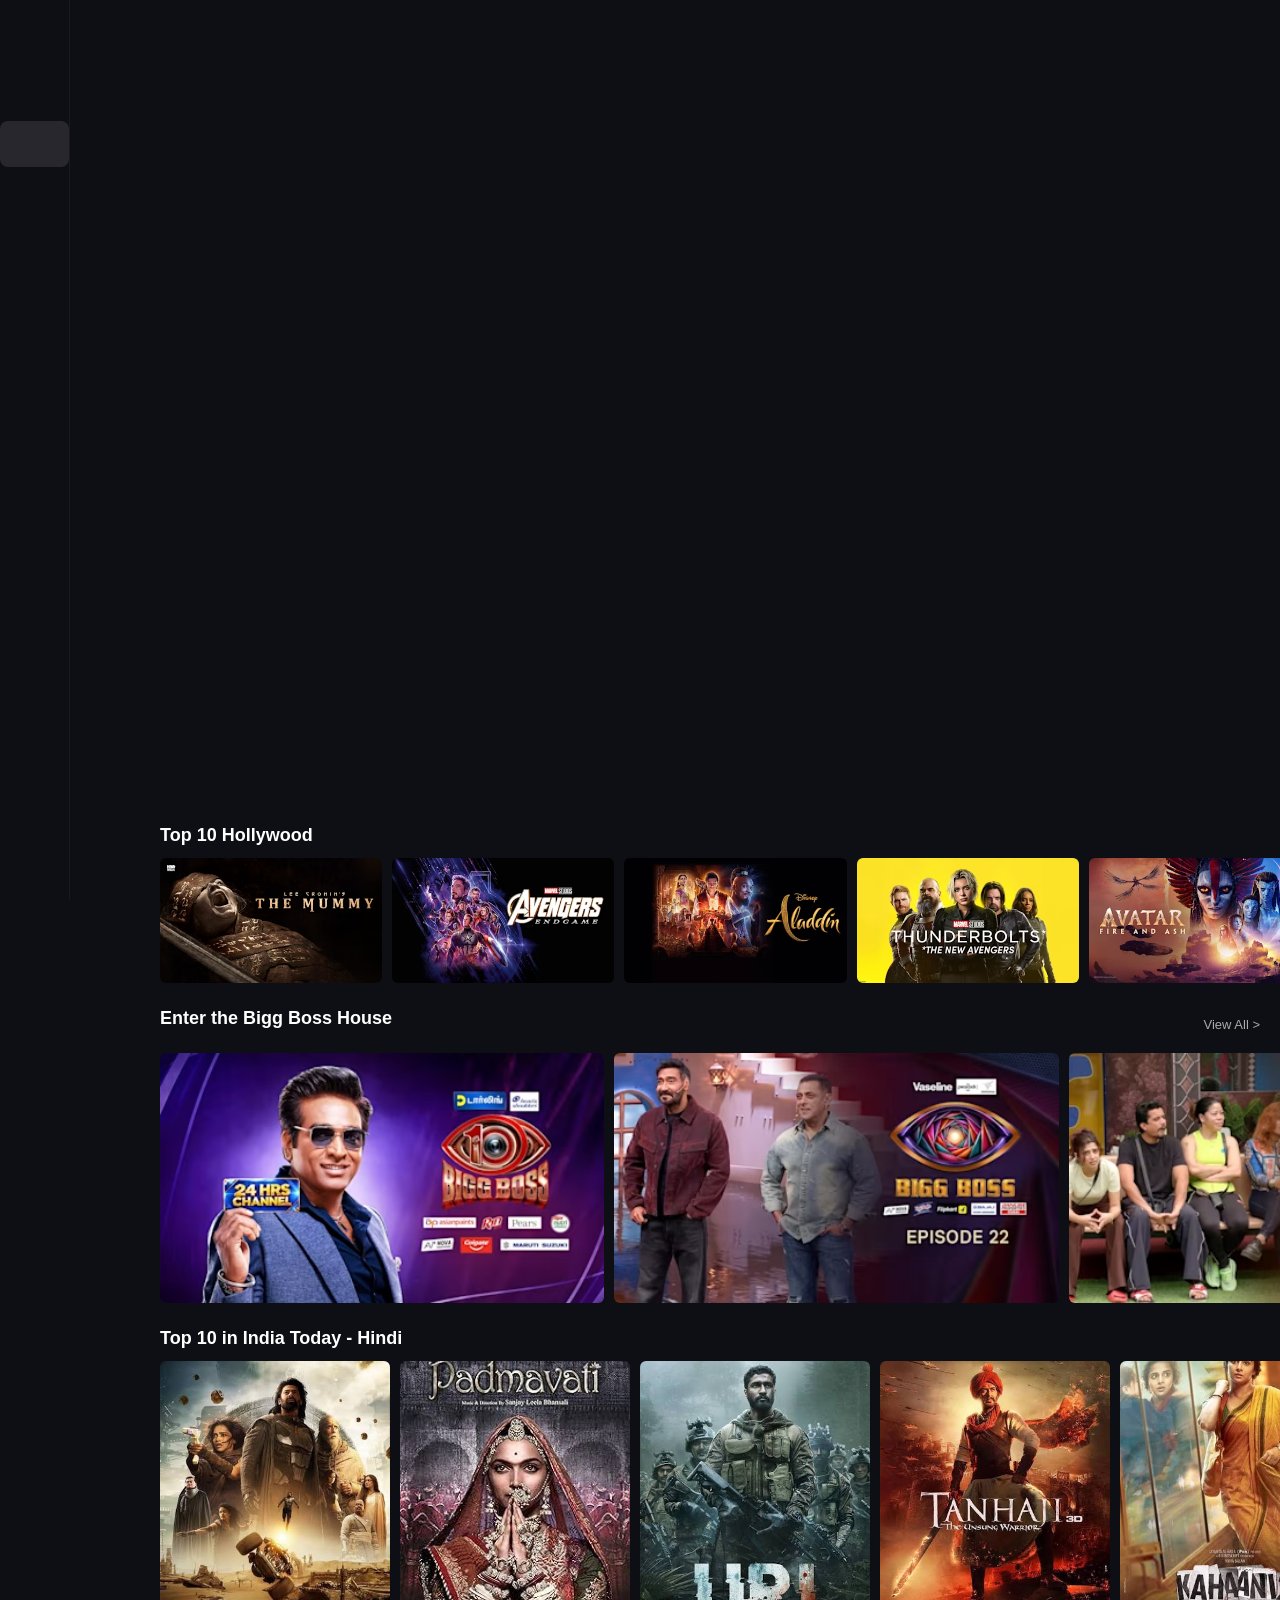
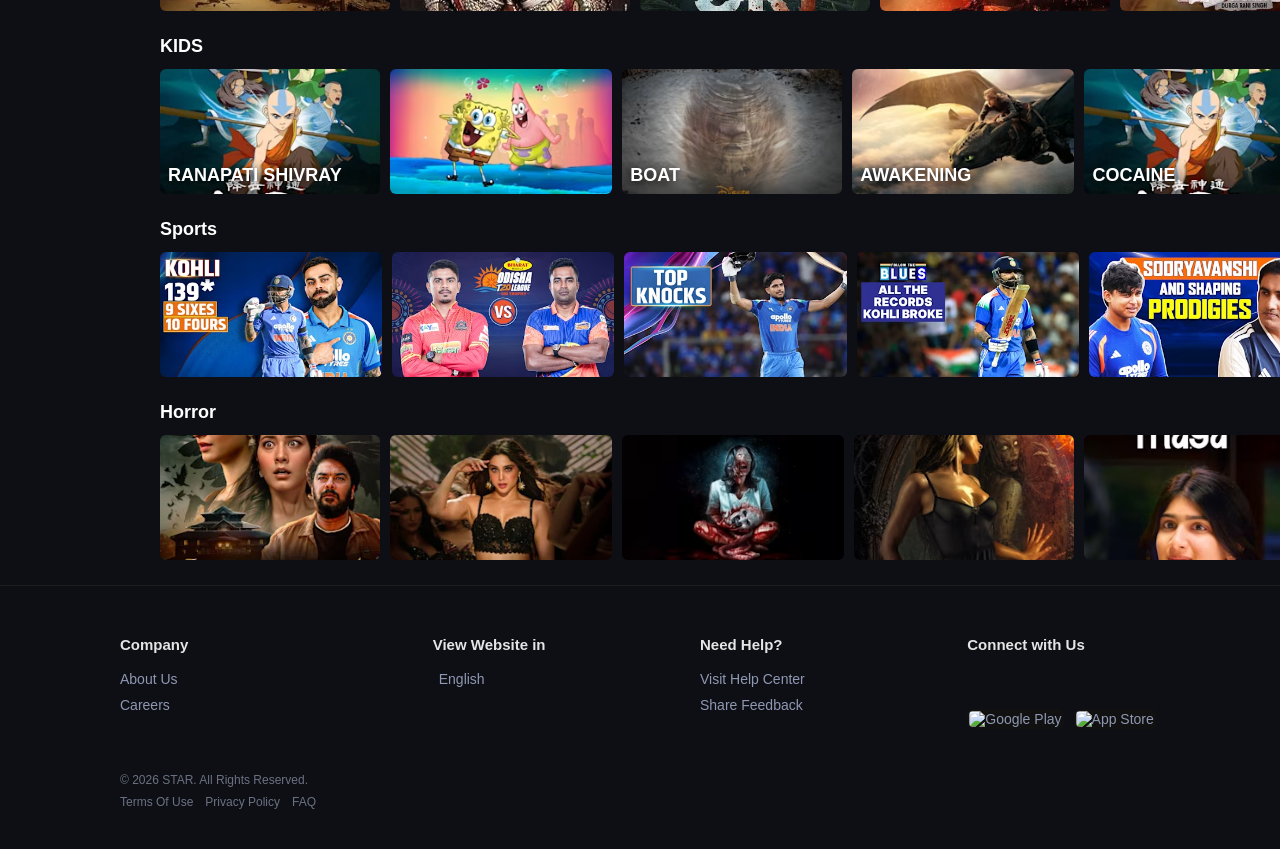
==== home.html @ f5990bc9 "work" ====
<!DOCTYPE html>
<html>
<head>
  <link rel="stylesheet" href="./home.css">
  <link rel="stylesheet" href="https://cdnjs.cloudflare.com/ajax/libs/font-awesome/7.0.1/css/all.css">
</head>
<body>
  <div class="hero-slider">
    
    <!-- Slide 1 - First vara poster -->
    <div class="slide s1">
      <div class="content">
        <h1>MANGO PACHCHA</h1>
        <p class="meta">2026 • A • 1h 29m • 5 Languages</p>
        <p class="desc">A simple CD seller inherits a hidden empire of dirty politics and crime.</p>
        <p class="tags">Action | Crime | Thriller</p>
        <button class="watch">▶ Watch Now</button>
      </div>
    </div>

    <!-- Slide 2 - Auto va maarum -->
    <div class="slide s2">
      <div class="content">
        <h1>STRANGER THINGS</h1>
        <p class="meta">2025 • U/A 16+ • 4 Seasons</p>
        <p class="desc">When a young boy vanishes, a small town uncovers a mystery.</p>
        <p class="tags">Sci-Fi | Thriller | Drama</p>
        <button class="watch">▶ Watch Now</button>
      </div>
    </div>

  </div>
           <!-- ASIDE -->
  <aside class="sidebar">
    <div class="logo">
     
      <span class="logo-text"><img src="https://occ.a.nflxso.net/dnmt/api/v6/iL4oJVDYZ8KLSrJ6eG2OwtghbfQ/AAAAAdEhm1UzVexHjKqFOP9W6E2UVtkWFvL-vdxIEbTU81rsqNuPmDDy_dQvmQ85ath49JBruVV4aGQA3gY2Dl5SiqFf-AEwPAZBTNkW8FMxGXpDN2mHrf8KlRRiddj1P422ZW1eZkZNWLTd.svg" class="netlogo"></span>
    </div>

    <nav class="menu">
      <a href="#" class="active">
        <i class="fa-regular fa-house" style="color:red;"></i>
        <span>Home</span>
      </a>
      <a href="./search.html">
        <i class="fa-solid fa-magnifying-glass"></i>
        <span>Search</span>
      </a>
      <a href="./tv.html">
        <i class="fa-solid fa-tv"></i>
        <span>TV</span>
      </a>
      <a href="./movie.html">
        <i class="fa-solid fa-clapperboard"></i>
        <span>Movies</span>
      </a>
      <a href="./sports.html">
        <i class="fa-solid fa-baseball-bat-ball"></i>
        <span>Sports</span>
      </a>

      <a href="./login.html" class="bottom">
        <i class="fa-regular fa-user"></i>
        <span>My Space</span>
      </a>
    </nav>
  </aside>

      <!-- main section -->

      <main class="main">

    <!-- ROW 1: Top Banner Row da -->
    <div class="row">
        <h3>Top 10 Hollywood</h3>
      <div class="cards">
        <div class="card"><img src="./netflix_img/fistrow01.AVIF"></div>
        <div class="card"><img src="./netflix_img/fistrow04.WEBP"></div>
        <div class="card"><img src="./netflix_img/fistrow06.WEBP"></div>
        <div class="card"><img src="./netflix_img/fistrow02.AVIF"></div>
        <div class="card"><img src="./netflix_img/fistrow03.AVIF"></div>
        <div class="card"><img src="./netflix_img/fistrow05.AVIF"></div>
      </div>
    </div>

    <!-- ROW 2: Enter the Bigg Boss House - UN SCREENSHOT ROW DA -->
    <div class="row">
      <div class="row-header">
        <h3>Enter the Bigg Boss House</h3>
        <span>View All ></span>
      </div>
      <div class="cards">

        <div class="card small">
          <img src="./netflix_img/1789157990804-hbigg1.AVIF">
          
        </div>

        <div class="card small">
          <img src="./netflix_img/1790520271827-hbigg4.AVIF">
          
        </div>

        <!-- HOVER CARD - ITHU THAAN NEE KAAMICHA PERIYA CARD DA -->
        <div class="card small hover-active">
          <img src="./netflix_img/1790357473121-hBIGG3.AVIF">
          

          <!-- Mouse vecha perusa varum card da -->
          <div class="preview">
            <div class="preview-img">
              <img src="./netflix_img/1790520271827-hbigg4.AVIF">
              <span class="live">24 HRS CHANNEL</span>
              <i class="fa-solid fa-play play-btn"></i>
            </div>
            <div class="preview-info">
              <h4>BBS20: 24 HRS Channel [Deferred]</h4>
              
            </div>
          </div>
        </div>

        <div class="card small">
          <img src="https://image.tmdb.org/t/p/w300/x2RS3uTcsJJ9IfjNPcgDmukoEcQ.jpg">
          
        </div>

        <div class="card small">
          <img src="https://image.tmdb.org/t/p/w300/8Gxv8gSFCU0XGDykEGv7zR1n2ua.jpg">
         
        </div>

      </div>
    </div>

    <!-- ROW 3: Top 10 in India Today -->
    <div class="row">
      <h3>Top 10 in India Today - Hindi</h3>
      <div class="cards">
        <div class="card small"><img src="./netflix_img/hindi.JPEG"></div>
        <div class="card small"><img src="./netflix_img/hindi01.JPEG"></div>
        <div class="card small"><img src="./netflix_img/hindi02.JPEG"></div>
        <div class="card small"><img src="./netflix_img/hindi03.JPEG"></div>
        <div class="card small"><img src="./netflix_img/hindi06.JPEG"></div>
      </div>
    </div>

      <!-- 4row -->
       <div class="row">
        <h3>KIDS</h3>
      <div class="cards">
        <div class="card"><img src="./netflix_img/kids01.WEBP"><span class="tag">RANAPATI SHIVRAY</span></div>
        <div class="card"><img src="netflix_img/kids02.AVIF"></div>
        <div class="card"><img src="./netflix_img/KIDS04.AVIF"><span class="tag">BOAT</span></div>
        <div class="card"><img src="./netflix_img/kids06.AVIF"><span class="tag">AWAKENING</span></div>
        <div class="card"><img src="./netflix_img/kids01.WEBP"><span class="tag">COCAINE</span></div>
        <div class="card"><img src="./netflix_img/kids05.WEBP"><span class="tag">D BLOCK</span></div>
      </div>
    </div>

  

          <!-- 5th ROW -->
           <div class="row">
        <h3>Sports</h3>
      <div class="cards">
        <div class="card"><img src="./netflix_img/cricket2.AVIF"></div>
        <div class="card"><img src="./netflix_img/cricket3.AVIF"></div>
        <div class="card"><img src="./netflix_img/cricket4.AVIF"></div>
        <div class="card"><img src="./netflix_img/cricket5.AVIF"></div>
        <div class="card"><img src="./netflix_img/cricket6.AVIF"></div>
        <div class="card"><img src="./netflix_img/kids05.WEBP"></div>
      </div>
    </div>
    
         <!-- 6th row -->

 <div class="row">
        <h3>Horror</h3>
      <div class="cards">
        <div class="card"><img src="./netflix_img/horror1.WEBP"></div>
        <div class="card"><img src="./netflix_img/horror2.WEBP"></div>
        <div class="card"><img src="./netflix_img/horror3.AVIF"></div>
        <div class="card"><img src="./netflix_img/horror4.AVIF"></div>
        <div class="card"><img src="./netflix_img/horror5.AVIF"></div>
        <div class="card"><img src="./netflix_img/ho01.AVIF"></div>
      </div>
    </div>


</main>
</div>

<!-- footer -->
  <footer class="footer">
  <div class="footer-top">
    
    <div class="col">
      <h4>Company</h4>
      <a href="#">About Us</a>
      <a href="#">Careers</a>
      <div class="copy">
        <p>© 2026 STAR. All Rights Reserved.</p>
        <div class="links">
          <a href="#">Terms Of Use</a>
          <a href="#">Privacy Policy</a>
          <a href="#">FAQ</a>
        </div>
      </div>
    </div>

    <div class="col">
      <h4>View Website in</h4>
      <a href="#" class="lang"><i class="fa-solid fa-check"></i> English</a>
    </div>

    <div class="col">
      <h4>Need Help?</h4>
      <a href="#">Visit Help Center</a>
      <a href="#">Share Feedback</a>
    </div>

    <div class="col right">
      <h4>Connect with Us</h4>
      <div class="social">
        <a href="#"><i class="fa-brands fa-facebook-f"></i></a>
        <a href="#"><i class="fa-brands fa-x-twitter"></i></a>
      </div>
      <div class="stores">
        <a href="#"><img src="https://upload.wikimedia.org/wikipedia/commons/7/78/Google_Play_Store_badge_EN.svg" alt="Google Play"></a>
        <a href="#"><img src="https://developer.apple.com/assets/elements/badges/download-on-the-app-store.svg" alt="App Store"></a>
      </div>
    </div>

  </div>
  </footer> 



  


   

</body>
</html>
---- home.css ----
*{margin:0; padding:0; box-sizing:border-box;}
body{background:#0f1014; color:white; font-family:Arial;}

.hero-slider{
  position:relative;
  width:100%;
  height:90vh;
  overflow:hidden;
  margin-left: 55px;
}

.slide{
  position:absolute;
  top:0; left:0;
  width:100%; height:100%;
  background-size:cover;
  background-position:center;
  display:flex;
  align-items:center;
  padding-left:80px;
  opacity:0; /* First la hide da */
}

/* Background Images da */
.s1{background-image: linear-gradient(90deg, #0f1014 25%, transparent 70%), url('https://image.tmdb.org/t/p/original/56v2KjBlU4XaOv9rVYEQypROD7P.jpg');}
.s2{background-image: linear-gradient(90deg, #0f1014 25%, transparent 70%), url('https://image.tmdb.org/t/p/original/x2RS3uTcsJJ9IfjNPcgDmukoEcQ.jpg');}

/* MAIN ANIMATION DA ITHU THAAN! */
.s1{
  animation: slideShow 8s infinite;
}
.s2{
  animation: slideShow 8s infinite;
  animation-delay: 4s; /* 4 sec ku aprom varum da */
}

@keyframes slideShow{
  0% { opacity:0; transform: scale(1); }
  10% { opacity:1; }
  45% { opacity:1; transform: scale(1.05); } /* Zoom effect da */
  50% { opacity:0; }
  100% { opacity:0; }
}

.content{max-width:550px; z-index:2;}
.content h1{font-size:55px; font-weight:900; letter-spacing:2px; animation: textUp 1s;}
.meta{color:#aaa; margin:10px 0;}
.desc{margin:15px 0; color:#ddd; line-height:1.5;}
.tags{font-weight:bold; margin-bottom:20px;}
.watch{
  background-color: red;
  border:none; padding:14px 40px; color:white;
  font-size:18px; font-weight:bold; border-radius:6px; cursor:pointer;
}

.thumb-row{
  position:absolute; bottom:30px; right:30px;
  display:flex; gap:12px; z-index:5;
}
.thumb{
  width:120px; height:68px; border-radius:6px; object-fit:cover;
  border:2px solid transparent; opacity:0.6;
}
.t1{animation: thumbActive 8s infinite;}
.t2{animation: thumbActive 8s infinite; animation-delay: 4s;}

@keyframes thumbActive{
  0%, 45% { border-color:white; opacity:1; transform:scale(1.1); }
  50%, 100% { border-color:transparent; opacity:0.6; transform:scale(1); }
}

@keyframes textUp{
  from{transform:translateY(20px); opacity:0;}
  to{transform:translateY(0); opacity:1;}
}





/* aside */
.sidebar {
  position:fixed;
  top:0; left:0;
  width: 80px; /* First la chinna size da */
  height: 100vh;
  background: #101115;
  padding: 20px 0;
  display:flex;
  flex-direction:column;
  align-items:center;
  transition: all 0.3s ease; /* Smooth animation da ithu */
  overflow:hidden;
  z-index:100;
  border-right: 1px solid #222;
}

/* Mouse mela vecha perusa aagum da */
.sidebar:hover {
  width: 220px; /* Hover panna perusa aagum */
  align-items: flex-start;
  padding-left: 20px;
  background: linear-gradient(90deg, #101115 60%, rgba(16,17,21,0.9));
}

.logo {
  display:flex; align-items:center; gap:10px;
  color:white; font-weight:bold; margin-bottom:40px;
  font-size:20px;
}
.netlogo{
    height:37px;
    display:inline;
    margin-top: 20px;
    margin-left: 30px;
}

.logo-text {
  opacity:0; white-space:nowrap; transition:0.3s;
}
.sidebar:hover .logo-text { opacity:1; }

.menu { display:flex; flex-direction:column; width:100%; gap:5px; }
.menu a {
  display:flex; align-items:center; gap:20px;
  color:#aaa; text-decoration:none;
  padding:14px 10px;
  border-radius:8px;
  transition:0.2s;
  white-space:nowrap;
}
.menu a i { font-size:20px; min-width:30px; text-align:center;color: red; }
.menu a span {
  opacity:0; /* First la text theriyathu da */
  transition:0.3s;
}
.sidebar:hover a span { opacity:1; } /* Hover panna text varum da */

.menu a:hover, .menu a.active {
  color:white;
  background: rgba(255,255,255,0.1);
}
.menu a.active i { color:white; }

.menu .bottom { margin-top: 40px; }

.main {
  margin-left: 80px;
  padding: 50px;
  color:white;
  transition:0.3s;
}
.sidebar:hover ~ .main {
  margin-left: 220px; /* Sidebar virinja content thalli pogum da */
}


/* main section */
*{margin:0; padding:0; box-sizing:border-box;}
body{background:#0e0f15; color:white; font-family:Arial; overflow-x:hidden;}

.app{display:flex;}
.sidebar{
  width:70px; height:100vh; position:fixed; left:0; top:0;
  background:#0e0f15; display:flex; flex-direction:column;
  align-items:center; gap:25px; padding-top:15px; z-index:100;
  border-right:1px solid #1a1a1a;
}
.sidebar i{color:#aaa; font-size:18px; cursor:pointer;}
.sidebar.active i,.sidebar i:hover{color:white;}
.sidebar.logo{color:white; font-size:28px; margin-bottom:10px;}
.sidebar.bottom{margin-top:auto; margin-bottom:30px;}

.main{margin-left:70px; width:calc(100% - 70px); padding:15px 20px 0 30px;}

.row{margin-bottom:25px;margin-left: 60px;}
.row-header{display:flex; justify-content:space-between; align-items:center; margin-bottom:12px;}
.row-header h3{font-size:18px;}
.row-header span{color:#aaa; font-size:13px; cursor:pointer;}
.row h3{margin-bottom:12px; font-size:18px;}

.cards{display:flex; gap:10px; overflow:visible;}

.card{
  position:relative;
  min-width:220px; height:125px; flex-shrink:0;
  border-radius:6px; overflow:hidden; cursor:pointer;
  background:#1a1a1a;
}
.card.small{min-width:230px; height:250px; overflow:visible; background:transparent;}
.card.small img{width:100%; height:135px; object-fit:cover; border-radius:6px;}
.card.small p{font-size:13px; margin-top:8px; line-height:1.3; color:#ddd;}

.card img{width:100%; height:100%; object-fit:cover;}
.tag{position:absolute; bottom:8px; left:8px; font-weight:900; font-size:18px; text-shadow:0 2px 10px black;}

/* PERUSA VARA HOVER PREVIEW DA - MAIN MAGIC */
.preview{
  position:absolute;
  top:50%; left:50%;
  width:340px;
  background:#1a1d29;
  border-radius:8px;
  overflow:hidden;
  transform:translate(-50%, -50%) scale(0);
  opacity:0;
  transition: all 0.3s ease;
  z-index:50;
  box-shadow:0 15px 40px rgba(0,0,0,0.9);
  pointer-events:none;
}
.hover-active:hover.preview{
  transform:translate(-50%, -60%) scale(1);
  opacity:1;
  pointer-events:auto;
}
.preview-img{position:relative; height:190px;}
.preview-img img{width:100%; height:100%; object-fit:cover;}
.preview-img.live{position:absolute; top:10px; right:10px; background:#ffcc00; color:black; font-size:11px; padding:3px 6px; border-radius:3px; font-weight:bold;}
.play-btn{position:absolute; bottom:10px; left:10px; background:rgba(0,0,0,0.6); width:28px; height:28px; border-radius:50%; display:flex; align-items:center; justify-content:center; color:white; font-size:12px;}
.preview-info{padding:12px;}
.preview-info h4{font-size:14px; margin-bottom:6px;}
.preview-info p{font-size:12px; color:#aaa; line-height:1.4;}



/* 4row */
.cards{display:flex; gap:10px; overflow:visible;}

.card{
  position:relative;
  min-width:220px; height:125px; flex-shrink:0;
  border-radius:6px; overflow:hidden; cursor:pointer;
  background:#1a1a1a;
}
.card.small{min-width:230px; overflow:visible; background:transparent;}
.card.small img{width:100%; height:100%; object-fit:cover; border-radius:6px;}
.card.small p{font-size:13px; margin-top:8px; line-height:1.3; color:#ddd;}

.card img{width:100%; height:100%; object-fit:cover;}
.tag{position:absolute; bottom:8px; left:8px; font-weight:900; font-size:18px; text-shadow:0 2px 10px black;}

/* FOOTER */
.footer{
  background:#0e0f15;
  padding:50px 40px 30px 120px; /* Left la sidebar ku edam vituden da */
  border-top:1px solid #1e1e1e;
  color:#a0a0a0;
}

.footer-top{
  display:grid;
  grid-template-columns: 1.2fr 1fr 1fr 1.2fr;
  gap:40px;
}

.col h4{
  color:#e5e5e5;
  font-size:15px;
  font-weight:600;
  margin-bottom:18px;
}

.col a{
  display:block;
  color:#8f98b2;
  text-decoration:none;
  font-size:14px;
  margin-bottom:10px;
  transition:0.2s;
}
.col a:hover{color:white;}

.lang i{font-size:12px; margin-right:6px;}

.copy{
  margin-top:60px;
}
.copy p{
  font-size:12px;
  color:#6a7282;
  margin-bottom:8px;
}
.links{
  display:flex;
  gap:12px;
}
.links a{
  display:inline;
  font-size:12px;
  color:#6a7282;
}

/* Right Side da */
.right{text-align:left;}
.social{
  display:flex;
  gap:18px;
  margin-bottom:28px;
}
.social a{
  font-size:20px;
  color:#e5e5e5;
}
.social a:hover{color:white; transform:scale(1.1);}

.stores{
  display:flex;
  gap:10px;
  align-items:center;
}
.stores img{
  height:40px;
  background:#111;
  border-radius:6px;
  padding:2px;
}

/* ============================= */
/* MEDIA QUERY - RESPONSIVE DA */
/* ============================= */

/* TABLET DA - 1024px ku keela */
@media(max-width: 1024px){
  .hero-slider{height:70vh; margin-left:80px;}
  .content h1{font-size:40px;}
  .cards .card{min-width:180px; height:100px;}
  .card.small{min-width:180px;}
  .card.small img{height:110px;}
  .footer-top{grid-template-columns: 1fr 1fr; gap:30px;}
}

/* MOBILE DA - MAIN MAGIC ITHU THAAN */
@media(max-width: 768px){
  
  /* ASIDE AH BOTTOM KU KONDU VAREN DA - Netflix maari */
  .sidebar{
    top:auto; bottom:0;
    width:100%; height:60px;
    flex-direction:row;
    justify-content:space-around;
    padding:0;
    border-right:none;
    border-top:1px solid #222;
    background:#0e0f15;
  }
  .sidebar:hover{width:100%; padding-left:0; align-items:center;}
  .sidebar .logo{display:none;}
  .sidebar .menu{flex-direction:row; justify-content:space-around; width:100%;}
  .sidebar .menu a{flex-direction:column; gap:4px; padding:8px;}
  .sidebar .menu a span{opacity:1; font-size:10px;}
  .sidebar .menu .bottom{margin-top:0;}
  
  /* MAIN CONTENT FULL WIDTH DA */
  .main{margin-left:0 !important; padding:10px 10px 80px 10px; width:100%;}
  .row{margin-left:0; margin-bottom:18px;}
  
  /* HERO SLIDER MOBILE LA FULL WIDTH */
  .hero-slider{
    margin-left:0;
    height:55vh;
    padding-left:0;
  }
  .slide{padding-left:20px; align-items:flex-end; padding-bottom:60px;}
  .content h1{font-size:28px;}
  .content .desc{font-size:13px; display:-webkit-box; -webkit-line-clamp:2; -webkit-box-orient:vertical; overflow:hidden;}
  .watch{padding:10px 20px; font-size:14px;}
  
  /* CARDS MOBILE LA CHINNA SIZE */
  .cards{gap:8px; overflow-x:auto; scrollbar-width:none;}
  .cards::-webkit-scrollbar{display:none;}
  .cards .card{min-width:140px; height:80px;}
  .card.small{min-width:135px;}
  .card.small img{height:85px;}
  
  /* HOVER PREVIEW MOBILE LA VENDAAM DA */
  .preview{display:none !important;}
  
  /* FOOTER MOBILE LA */
  .footer{padding:20px 15px 90px 15px;}
  .footer-top{grid-template-columns:1fr 1fr; gap:20px;}
  .col h4{font-size:13px;}
  .col a{font-size:12px;}
}

/* CHINNA MOBILE - 480px */
@media(max-width: 480px){
  .hero-slider{height:50vh;}
  .content h1{font-size:22px;}
  .row h3{font-size:15px;}
  .cards .card{min-width:120px; height:70px;}
  .card.small{min-width:115px;}
  .card.small img{height:75px;}
  .footer-top{grid-template-columns:1fr;}
  .right .stores{flex-direction:column; align-items:flex-start;}
}
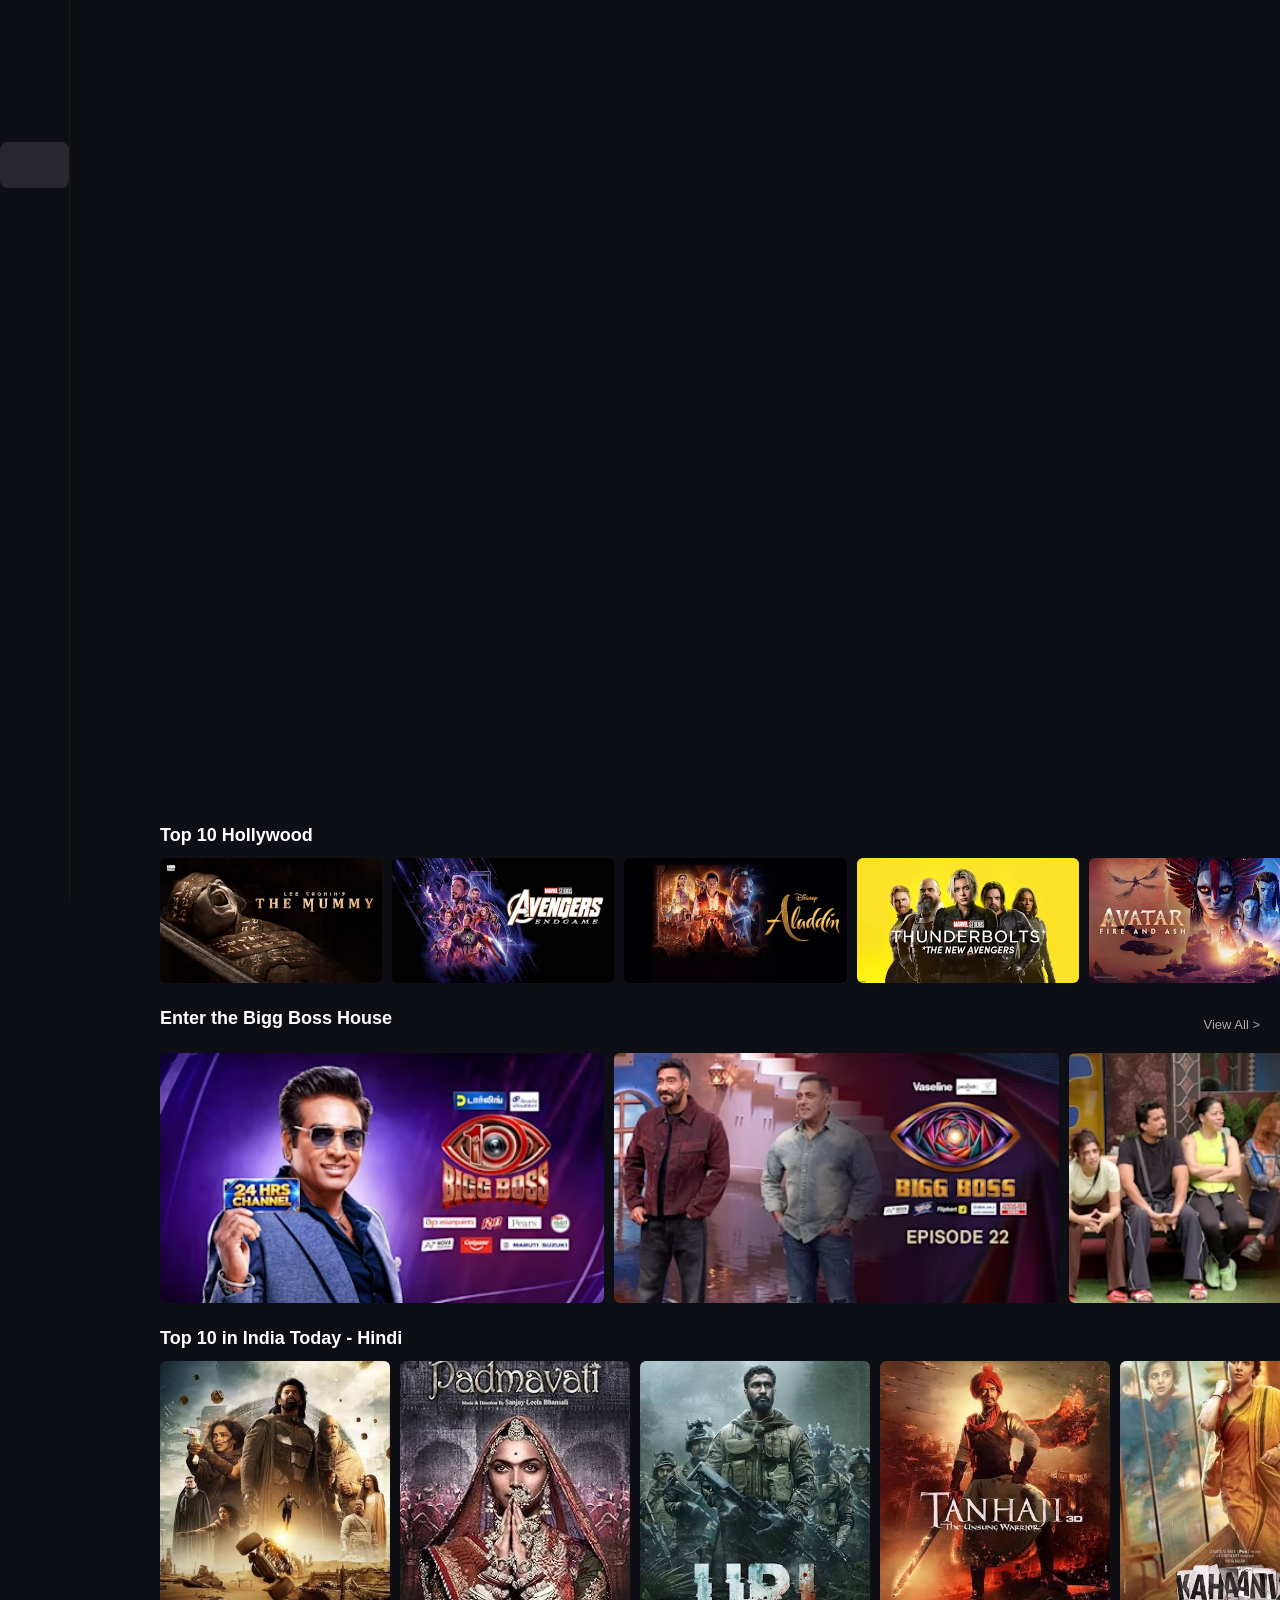
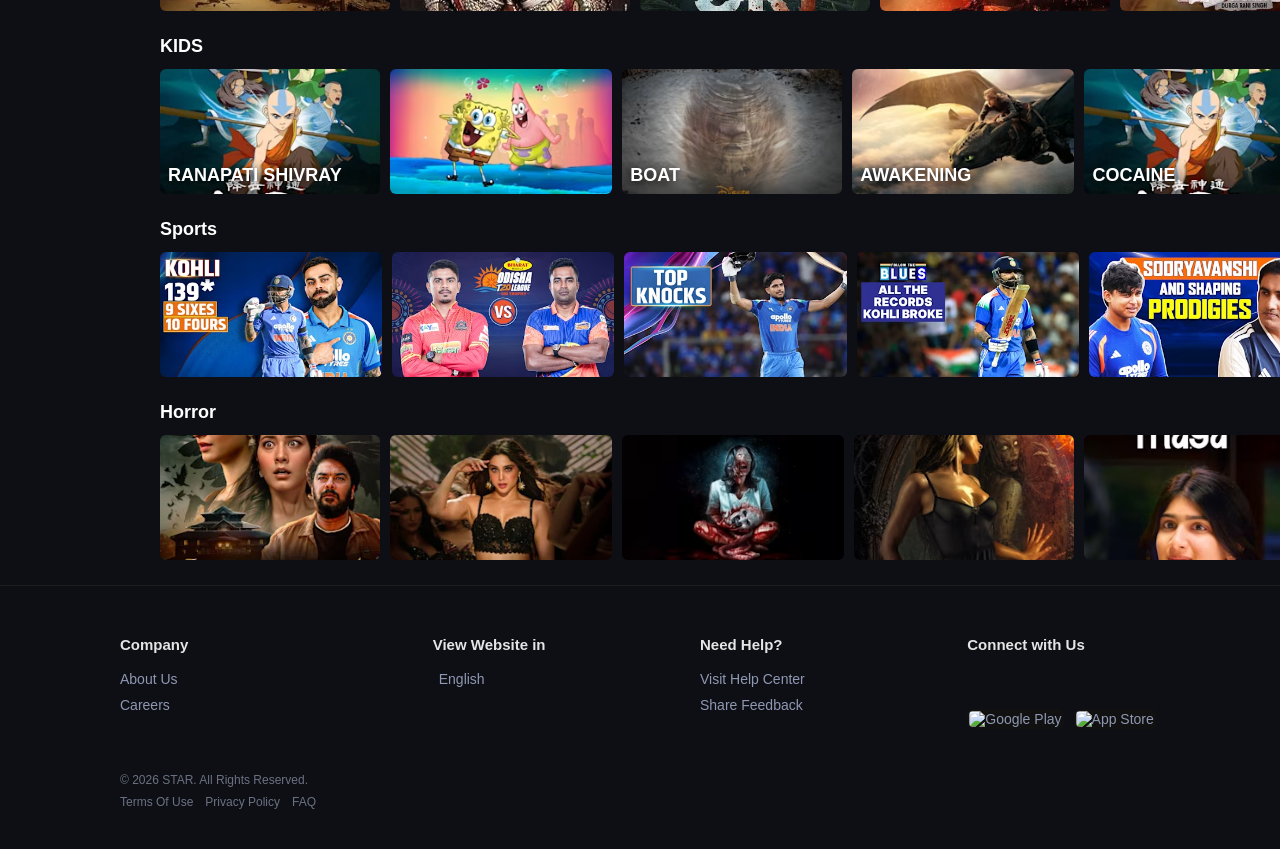
==== commit ff7d994d: "work" ====
--- a/home.html
+++ b/home.html
@@ -34,7 +34,7 @@
   <aside class="sidebar">
     <div class="logo">
      
-      <span class="logo-text"><img src="https://occ.a.nflxso.net/dnmt/api/v6/iL4oJVDYZ8KLSrJ6eG2OwtghbfQ/AAAAAdEhm1UzVexHjKqFOP9W6E2UVtkWFvL-vdxIEbTU81rsqNuPmDDy_dQvmQ85ath49JBruVV4aGQA3gY2Dl5SiqFf-AEwPAZBTNkW8FMxGXpDN2mHrf8KlRRiddj1P422ZW1eZkZNWLTd.svg" class="netlogo"></span>
+      <span class="logo-text"><img src="./netflix_img/net_logo.jpeg" class="netlogo"></span>
     </div>
 
     <nav class="menu">
